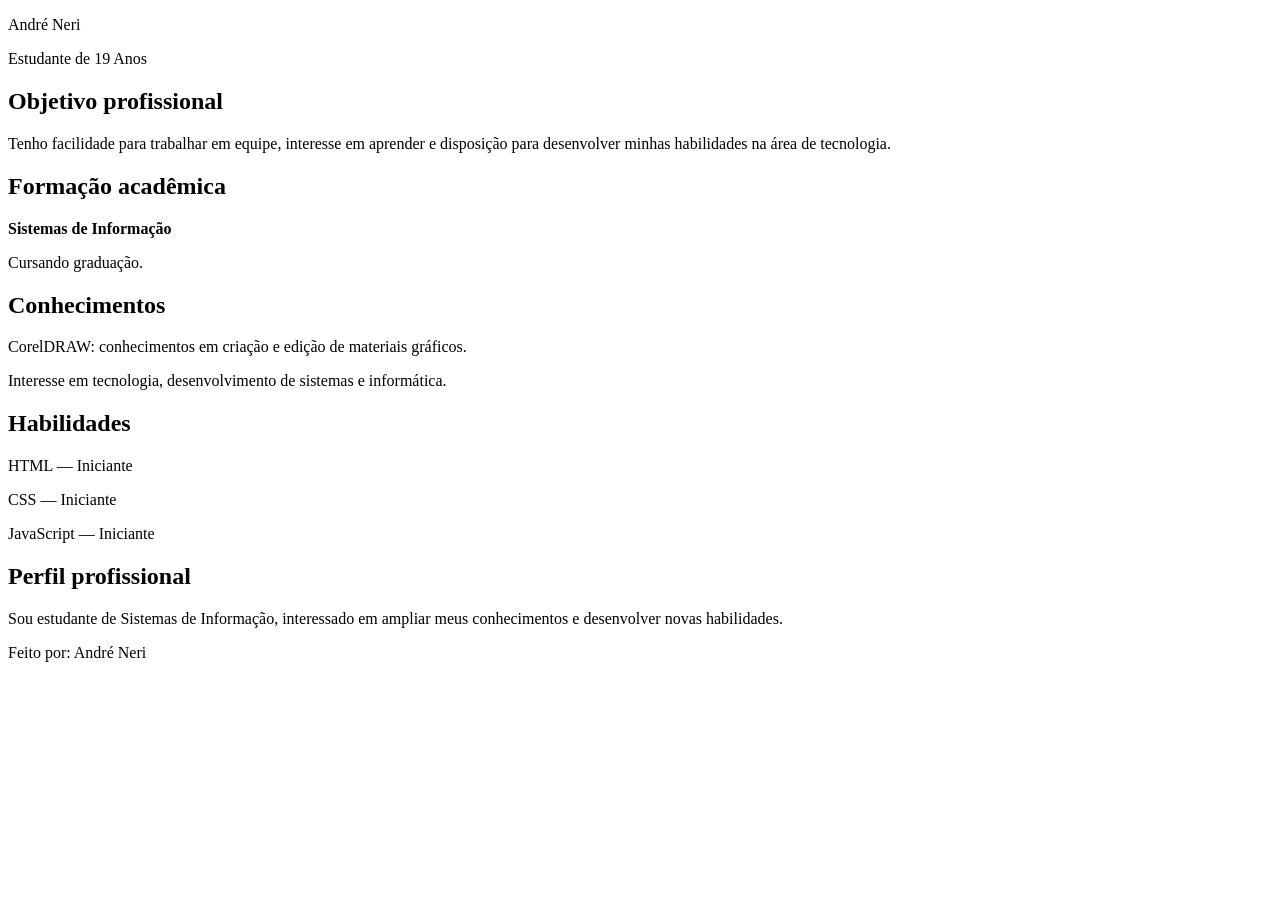
==== index.html @ a4667861 "Update HTML file and stylesheet reference" ====
<!DOCTYPE html>
<html lang="en">
<head>
    <meta charset="UTF-8">
    <meta name="viewport" content="width=device-width, initial-scale=1.0">
    <title>Currículo</title>
    <link rel="stylesheet" href=".style.css">
</head>
<body>
     <div> 
        <main>
            <p>André Neri</p>
            <p>Estudante de 19 Anos</p>

            <h2>Objetivo profissional</h2>

            <p> Tenho facilidade para trabalhar em equipe, interesse em aprender e disposição para desenvolver minhas habilidades na área de tecnologia.
            </p>

            <h2>Formação acadêmica</h2>
            
            <p><strong>Sistemas de Informação</strong> </p>
            
            <p>Cursando graduação.</p>

            <h2>Conhecimentos</h2>

            <p> CorelDRAW: conhecimentos em criação e edição de materiais gráficos. </p>

            <p> Interesse em tecnologia, desenvolvimento de sistemas e informática. </p>

            <h2>Habilidades</h2>

            <p>HTML — Iniciante</p>

            <p>CSS — Iniciante</p>

            <p>JavaScript — Iniciante</p>

            <h2>Perfil profissional</h2>

            <p> Sou estudante de Sistemas de Informação, interessado em ampliar meus conhecimentos e desenvolver novas habilidades. </p>

            <header>
                Feito por: André Neri
            </header>
</body>
 
</html>
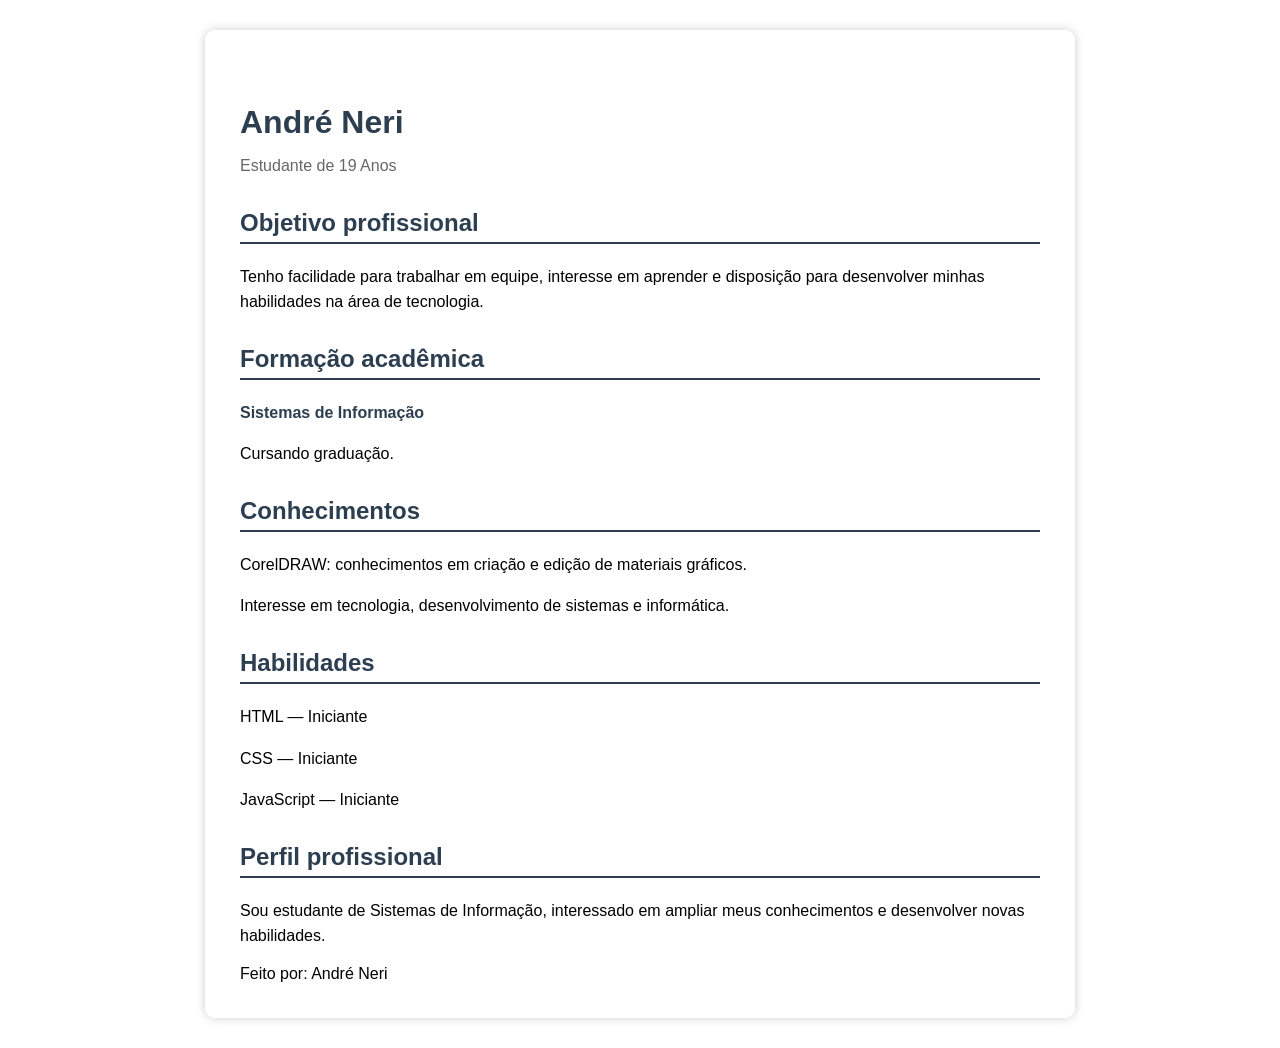
==== commit 841f38d5: "Fix HTML syntax and update stylesheet reference" ====
--- a/index.html
+++ b/index.html
@@ -4,7 +4,7 @@
     <meta charset="UTF-8">
     <meta name="viewport" content="width=device-width, initial-scale=1.0">
     <title>Currículo</title>
-    <link rel="stylesheet" href=".style.css">
+    <link rel="stylesheet" href="style.css">
 </head>
 <body>
      <div> 
--- a/style.css
+++ b/style.css
@@ -0,0 +1,48 @@
+
+body {
+    font-family: Arial, sans-serif;
+
+    background-image: url("Ambiente\ espacial.gif");
+    background-size: cover;
+    background-position: center;
+    background-attachment: fixed;
+    margin: 0;
+    padding: 30px;
+}
+
+main {
+    max-width: 800px;
+    margin: auto;
+    background-color: rgba(255, 255, 255, 0.85);
+    padding: 35px;
+    border-radius: 10px;
+    box-shadow: 0 0 10px #ccc;
+}
+
+main > p:first-child {
+    font-size: 32px;
+    font-weight: bold;
+    color: #2c3e50;
+    margin-bottom: 5px;
+}
+
+main > p:nth-child(2) {
+    color: #666;
+    margin-top: 0;
+}
+
+h2 {
+    color: #2c3e50;
+    border-bottom: 2px solid #2c3e50;
+    padding-bottom: 5px;
+    margin-top: 30px;
+}
+
+p {
+    font-size: 16px;
+    line-height: 1.6;
+}
+
+strong {
+    color: #2c3e50;
+}
